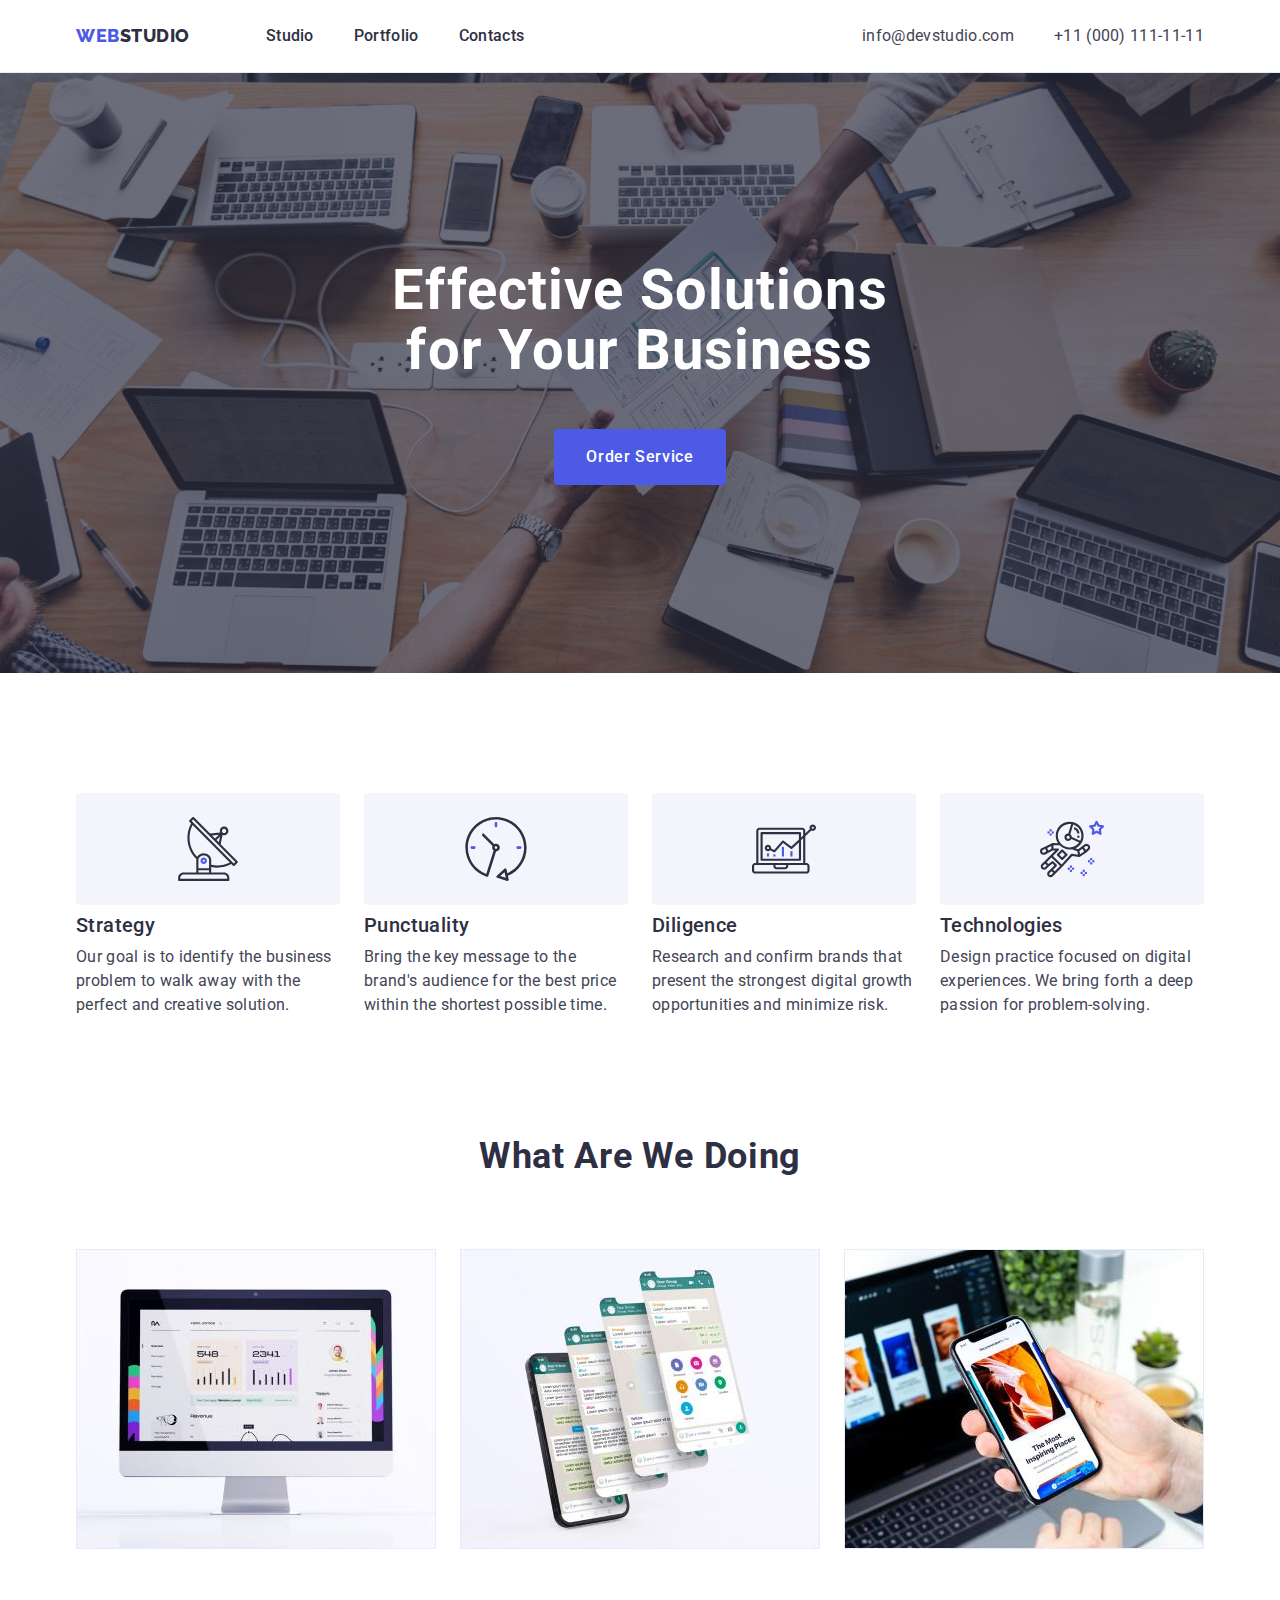
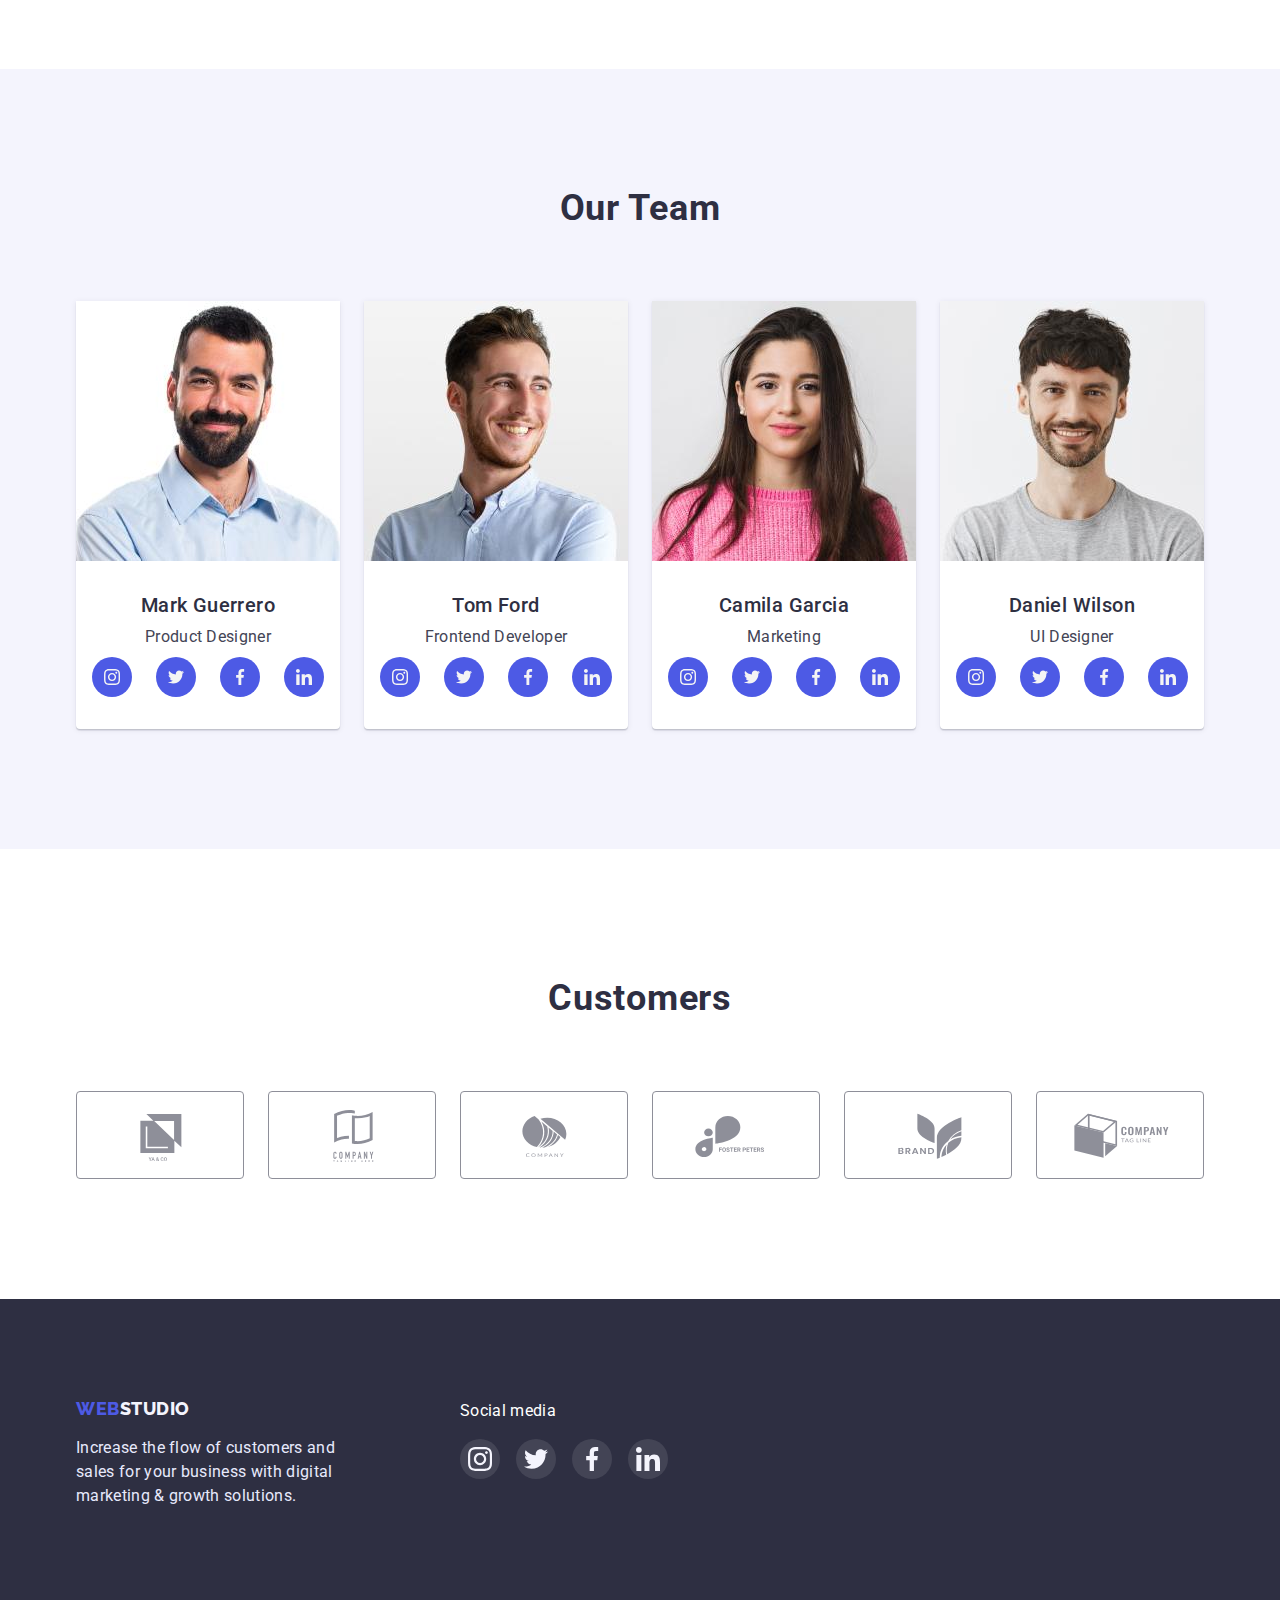
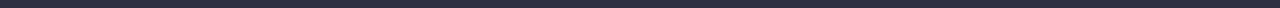
==== index.html @ 167ba150 "Initial commit" ====
<!DOCTYPE html>
<html lang="en">
  <head>
    <meta charset="UTF-8" />
    <meta http-equiv="X-UA-Compatible" content="IE=edge" />
    <meta name="viewport" content="width=device-width, initial-scale=1.0" />
    <title>Document</title>
    <link rel="preconnect" href="https://fonts.googleapis.com" />
    <link rel="preconnect" href="https://fonts.gstatic.com" crossorigin />
    <link
      href="https://fonts.googleapis.com/css2?family=Raleway:wght@800&family=Roboto:wght@400;500;700&display=swap"
      rel="stylesheet"
    />
    <link
      href="https://cdn.jsdelivr.net/npm/modern-normalize@1.1.0/modern-normalize.min.css"
      rel="stylesheet"
    />
    <link rel="stylesheet" href="./css/style.css" />
  </head>
  <body>
    <!-- header -->
    <header class="header">
      <div class="container">
        <div class="container-header">
          <nav class="nav">
            <a class="logo" href="./index.html"><span class="logo-color">Web</span>Studio</a>
            <ul class="nav-list">
              <li class="nav-item"><a class="nav-link" href="">Studio</a></li>
              <li class="nav-item"><a class="nav-link" href="./portfolio.html">Portfolio</a></li>
              <li class="nav-item"><a class="nav-link" href="">Contacts</a></li>
            </ul>
          </nav>
          <address class="address">
            <ul class="address-list">
              <li class="address-item">
                <a class="address-link" href="mailto:info@devstudio.com">info@devstudio.com</a>
              </li>
              <li class="address-item">
                <a class="address-link" href="tel:+110001111111">+11 (000) 111-11-11</a>
              </li>
            </ul>
          </address>
        </div>
      </div>
    </header>

    <main>
      <!-- Hero section -->
      <section class="hero bg">
        <div class="container">
          <h1 class="hero-title">Effective Solutions for Your Business</h1>
          <button class="hero-button btn" type="button">Order Service</button>
        </div>
      </section>

      <!-- Features section -->
      <section class="features">
        <div class="container">
          <h2 class="visually-hidden">Features</h2>
          <ul class="features-list">
            <li class="features-item">
              <div class="features-icons-wrapper">
                <svg class="features-icons" width="64" height="64">
                  <use href="./images/icons.svg#icon-antenna"></use>
                </svg>
              </div>
              <h3 class="features-subtitle section-subtitle">Strategy</h3>
              <p class="features-text section-text">
                Our goal is to identify the business problem to walk away with the perfect and
                creative solution.
              </p>
            </li>
            <li class="features-item">
              <div class="features-icons-wrapper">
                <svg class="features-icons" width="64" height="64">
                  <use href="./images/icons.svg#icon-clock"></use>
                </svg>
              </div>
              <h3 class="features-subtitle section-subtitle">Punctuality</h3>
              <p class="features-text section-text">
                Bring the key message to the brand's audience for the best price within the shortest
                possible time.
              </p>
            </li>
            <li class="features-item">
              <div class="features-icons-wrapper">
                <svg class="features-icons" width="64" height="64">
                  <use href="./images/icons.svg#icon-diagram"></use>
                </svg>
              </div>
              <h3 class="features-subtitle section-subtitle">Diligence</h3>
              <p class="features-text section-text">
                Research and confirm brands that present the strongest digital growth opportunities
                and minimize risk.
              </p>
            </li>
            <li class="features-item">
              <div class="features-icons-wrapper">
                <svg class="features-icons" width="64" height="64">
                  <use href="./images/icons.svg#icon-astronaut"></use>
                </svg>
              </div>
              <h3 class="features-subtitle section-subtitle">Technologies</h3>
              <p class="features-text section-text">
                Design practice focused on digital experiences. We bring forth a deep passion for
                problem-solving.
              </p>
            </li>
          </ul>
        </div>
      </section>

      <!-- Command tasks section -->
      <section class="tasks">
        <div class="container">
          <h2 class="tasks-title section-title">What are we doing</h2>
          <ul class="tasks-list">
            <li class="tasks-item">
              <img
                class="tasts-img"
                src="./images/img_1.jpg"
                alt="monoblock"
                width="360"
                height="300"
              />
            </li>
            <li class="tasks-item">
              <img
                class="tasts-img"
                src="./images/img_2.jpg"
                alt="screen chats"
                width="360"
                height="300"
              />
            </li>
            <li class="tasks-item">
              <img
                class="tasts-img"
                src="./images/img_3.jpg"
                alt="phone"
                width="360"
                height="300"
              />
            </li>
          </ul>
        </div>
      </section>

      <!-- Team section -->
      <section class="team">
        <div class="container">
          <h2 class="team-title section-title">Our Team</h2>
          <ul class="team-list">
            <li class="team-item">
              <img class="team-img" src="./images/team_1.jpg" alt="Product Designer" width="264" />
              <div class="team-info">
                <h3 class="team-subtitle section-subtitle">Mark Guerrero</h3>
                <p class="team-text section-text">Product Designer</p>
                <ul class="team-social-list">
                  <li class="item">
                    <a class="link" href="#">
                      <svg class="icons">
                        <use href="./images/icons.svg#icon-instagram"></use>
                      </svg>
                    </a>
                  </li>
                  <li class="item">
                    <a class="link" href="#">
                      <svg class="icons">
                        <use href="./images/icons.svg#icon-twitter"></use>
                      </svg>
                    </a>
                  </li>
                  <li class="item">
                    <a class="link" href="#">
                      <svg class="icons">
                        <use href="./images/icons.svg#icon-facebook"></use>
                      </svg>
                    </a>
                  </li>
                  <li class="item">
                    <a class="link" href="#">
                      <svg class="icons">
                        <use href="./images/icons.svg#icon-linkedin"></use>
                      </svg>
                    </a>
                  </li>
                </ul>
              </div>
            </li>
            <li class="team-item">
              <img
                class="team-img"
                src="./images/team_2.jpg"
                alt="Frontend Developer"
                width="264"
              />
              <div class="team-info">
                <h3 class="team-subtitle section-subtitle">Tom Ford</h3>
                <p class="team-text section-text">Frontend Developer</p>
                <ul class="team-social-list">
                  <li class="item">
                    <a class="link" href="#">
                      <svg class="icons">
                        <use href="./images/icons.svg#icon-instagram"></use>
                      </svg>
                    </a>
                  </li>
                  <li class="item">
                    <a class="link" href="#">
                      <svg class="icons">
                        <use href="./images/icons.svg#icon-twitter"></use>
                      </svg>
                    </a>
                  </li>
                  <li class="item">
                    <a class="link" href="#">
                      <svg class="icons">
                        <use href="./images/icons.svg#icon-facebook"></use>
                      </svg>
                    </a>
                  </li>
                  <li class="item">
                    <a class="link" href="#">
                      <svg class="icons">
                        <use href="./images/icons.svg#icon-linkedin"></use>
                      </svg>
                    </a>
                  </li>
                </ul>
              </div>
            </li>
            <li class="team-item">
              <img class="team-img" src="./images/team_3.jpg" alt="Marketing" width="264" />
              <div class="team-info">
                <h3 class="team-subtitle section-subtitle">Camila Garcia</h3>
                <p class="team-text section-text">Marketing</p>
                <ul class="team-social-list">
                  <li class="item">
                    <a class="link" href="#">
                      <svg class="icons">
                        <use href="./images/icons.svg#icon-instagram"></use>
                      </svg>
                    </a>
                  </li>
                  <li class="item">
                    <a class="link" href="#">
                      <svg class="icons">
                        <use href="./images/icons.svg#icon-twitter"></use>
                      </svg>
                    </a>
                  </li>
                  <li class="item">
                    <a class="link" href="#">
                      <svg class="icons">
                        <use href="./images/icons.svg#icon-facebook"></use>
                      </svg>
                    </a>
                  </li>
                  <li class="item">
                    <a class="link" href="#">
                      <svg class="icons">
                        <use href="./images/icons.svg#icon-linkedin"></use>
                      </svg>
                    </a>
                  </li>
                </ul>
              </div>
            </li>
            <li class="team-item">
              <img class="team-img" src="./images/team_4.jpg" alt="UI Designer" width="264" />
              <div class="team-info">
                <h3 class="team-subtitle section-subtitle">Daniel Wilson</h3>
                <p class="team-text section-text">UI Designer</p>
                <ul class="team-social-list">
                  <li class="item">
                    <a class="link" href="#">
                      <svg class="icons">
                        <use href="./images/icons.svg#icon-instagram"></use>
                      </svg>
                    </a>
                  </li>
                  <li class="item">
                    <a class="link" href="#">
                      <svg class="icons">
                        <use href="./images/icons.svg#icon-twitter"></use>
                      </svg>
                    </a>
                  </li>
                  <li class="item">
                    <a class="link" href="#">
                      <svg class="icons">
                        <use href="./images/icons.svg#icon-facebook"></use>
                      </svg>
                    </a>
                  </li>
                  <li class="item">
                    <a class="link" href="#">
                      <svg class="icons">
                        <use href="./images/icons.svg#icon-linkedin"></use>
                      </svg>
                    </a>
                  </li>
                </ul>
              </div>
            </li>
          </ul>
        </div>
      </section>

      <section class="customers">
        <div class="container">
          <h2 class="customers-title section-title">Customers</h2>
          <ul class="customers-list">
            <li class="customers-item">
              <a class="customers-link" href="#">
                <svg class="customers-icons" width="104" height="56">
                  <use href="./images/icons.svg#icon-ya-go"></use>
                </svg>
              </a>
            </li>
            <li class="customers-item">
              <a class="customers-link" href="#">
                <svg class="customers-icons" width="104" height="56">
                  <use href="./images/icons.svg#icon-company-1"></use>
                </svg>
              </a>
            </li>
            <li class="customers-item">
              <a class="customers-link" href="#">
                <svg class="customers-icons" width="104" height="56">
                  <use href="./images/icons.svg#icon-company-2"></use>
                </svg>
              </a>
            </li>
            <li class="customers-item">
              <a class="customers-link" href="#">
                <svg class="customers-icons" width="104" height="56">
                  <use href="./images/icons.svg#icon-forest"></use>
                </svg>
              </a>
            </li>
            <li class="customers-item">
              <a class="customers-link" href="#">
                <svg class="customers-icons" width="104" height="56">
                  <use href="./images/icons.svg#icon-brand"></use>
                </svg>
              </a>
            </li>
            <li class="customers-item">
              <a class="customers-link" href="#">
                <svg class="customers-icons" width="104" height="56">
                  <use href="./images/icons.svg#icon-company-3"></use>
                </svg>
              </a>
            </li>
          </ul>
        </div>
      </section>
    </main>

    <!-- footer -->
    <footer class="footer">
      <div class="container footer-container">
        <div class="footer-content">
          <a class="logo" href="./index.html"><span class="logo-color">Web</span>Studio</a>
          <p class="footer-text">
            Increase the flow of customers and sales for your business with digital marketing &
            growth solutions.
          </p>
        </div>
        <div class="footer-social">
          <p class="footer-social-text">Social media</p>
          <ul class="footer-social-list">
            <li class="footer-social-item">
              <a class="footer-social-link" href="#">
                <svg class="footer-social-icons">
                  <use href="./images/icons.svg#icon-instagram"></use>
                </svg>
              </a>
            </li>
            <li class="footer-social-item">
              <a class="footer-social-link" href="#">
                <svg class="footer-social-icons">
                  <use href="./images/icons.svg#icon-twitter"></use>
                </svg>
              </a>
            </li>
            <li class="footer-social-item">
              <a class="footer-social-link" href="#">
                <svg class="footer-social-icons">
                  <use href="./images/icons.svg#icon-facebook"></use>
                </svg>
              </a>
            </li>
            <li class="footer-social-item">
              <a class="footer-social-link" href="#">
                <svg class="footer-social-icons">
                  <use href="./images/icons.svg#icon-linkedin"></use>
                </svg>
              </a>
            </li>
          </ul>
        </div>
      </div>
    </footer>
  </body>
</html>
---- css/style.css ----
:root {
  --accent-color: #4d5ae5;
  --headers-color: #2e2f42;
  --text-color: #434455;
  --white-color: #ffffff;
  --ocean-color: #404bbf;
  --light-backgroud-color: #f4f4fd;
  --main-font: 'Roboto', sans-serif;
}

body {
  font-family: var(--main-font);
  font-size: 16px;
  background-color: var(--white-color);
  color: var(--text-color);
}

/* Reset */
h1,
h2,
h3,
h4,
h5,
h6,
p {
  margin: 0;
}

a {
  text-decoration: none;
}

ul {
  list-style-type: none;
  margin: 0;
  padding: 0;
}

img {
  display: block;
  max-width: 100%;
  height: auto;
}

button {
  font-family: inherit;
}

address {
  font-style: normal;
}

/* components */
.container {
  max-width: 1158px;
  margin: 0 auto;
  padding: 0 15px;
}

.section-title {
  font-size: 36px;
  line-height: 1.11;
  letter-spacing: 0.02em;
  text-transform: capitalize;
  color: var(--headers-color);
}

.section-subtitle {
  font-weight: 500;
  font-size: 20px;
  line-height: 1.2;
  letter-spacing: 0.02em;
  color: var(--headers-color);
}

.section-text {
  line-height: 1.5;
  letter-spacing: 0.02em;
  color: var(--text-color);
}

.btn {
  font-family: 'Roboto';
  font-weight: 500;
  letter-spacing: 0.04em;
  line-height: 1.5;
  border-radius: 4px;
  cursor: pointer;
}

/* utility */
.visually-hidden {
  position: absolute;
  width: 1px;
  height: 1px;
  margin: -1px;
  border: 0;
  padding: 0;
  white-space: nowrap;
  clip-path: inset(100%);
  clip: rect(0 0 0 0);
  overflow: hidden;
}

/* Header */
.header {
  border-bottom: 1px solid #e7e9fc;
  box-shadow: 0px 2px 1px rgba(46, 47, 66, 0.08), 0px 1px 1px rgba(46, 47, 66, 0.16),
    0px 1px 6px rgba(46, 47, 66, 0.08);
}

.container-header {
  display: flex;
  justify-content: space-between;
  align-items: center;
}

.logo {
  font-family: 'Raleway', sans-serif;
  font-size: 18px;
  font-weight: 800;
  line-height: 1.16;
  letter-spacing: 0.03em;
  text-transform: uppercase;
  text-decoration: none;
  color: var(--headers-color);
  margin-right: 76px;
}

.logo-color {
  color: var(--accent-color);
}

.nav {
  display: flex;
  align-items: center;
}

.nav-list {
  display: flex;
  gap: 40px;
}

.nav-link {
  display: block;
  padding: 24px 0;
  color: var(--headers-color);
  font-weight: 500;
  line-height: 1.5;
  letter-spacing: 0.02em;
}

.nav-link:active {
  color: var(--ocean-color);
}

.nav-link:hover {
  color: var(--ocean-color);
}

.nav-link:focus {
  color: var(--ocean-color);
}

.address-list {
  display: flex;
  gap: 40px;
}

.address-link {
  color: var(--text-color);
  line-height: 1.5;
  letter-spacing: 0.02em;
  font-style: normal;
}

.address-link:active {
  color: var(--ocean-color);
}

.address-link:hover {
  color: var(--ocean-color);
}

.address-link:focus {
  color: var(--ocean-color);
}

/* Hero */
.hero {
  padding: 188px 0;
}

.hero.bg {
  max-width: 1440px;
  height: 600px;
  margin-left: auto;
  margin-right: auto;

  background-color: #2e2f42;
  background-image: linear-gradient(rgba(46, 47, 66, 0.7), rgba(46, 47, 66, 0.7)),
    url('../images/hero-bg.jpg');
  background-repeat: no-repeat;
  background-position: center;
  background-size: cover;
}

.hero-title {
  max-width: 496px;
  margin: 0 auto 48px;
  text-align: center;
  font-size: 56px;
  line-height: 1.07;
  letter-spacing: 0.02em;
  color: var(--white-color);
}

.hero-button {
  display: block;
  margin: 0 auto;
  color: var(--white-color);
  background: var(--accent-color);
  border: none;
  padding: 16px 32px;
}

.hero-button:hover {
  background: #404bbf;
  box-shadow: 0px 4px 4px rgba(0, 0, 0, 0.15);
}

/* Features */
.features {
  padding: 120px 0;
}

.features-list {
  display: flex;
  gap: 24px;
}

.features-item {
  max-width: 264px;
}

.features-icons-wrapper {
  display: flex;
  align-items: center;
  justify-content: center;

  height: 112px;
  margin-bottom: 8px;

  background-color: var(--light-backgroud-color);
  border-radius: 4px;
}

.features-subtitle {
  margin-bottom: 8px;
}

/* TASK SECTION */
.tasks {
  padding-bottom: 120px;
}

.tasks-title {
  margin-bottom: 72px;
  text-align: center;
}

.tasks-list {
  display: flex;
  gap: 24px;
}

/* TEAM SECTION */
.team {
  background-color: var(--light-backgroud-color);
  padding: 120px 0;
  text-align: center;
}

.team-title {
  margin-bottom: 72px;
}

.team-list {
  display: flex;
  flex-wrap: wrap;
  gap: 24px;
}

.team-item {
  flex-basis: calc((100% - 72px) / 4);
  border-radius: 0px 0px 4px 4px;
  box-shadow: 0px 1px 6px rgba(46, 47, 66, 0.08), 0px 1px 1px rgba(46, 47, 66, 0.16),
    0px 2px 1px rgba(46, 47, 66, 0.08);
  background: #ffffff;
}

.team-info {
  padding: 32px 0;
}

.team-subtitle {
  margin: 0 0 8px 0;
}

.team-text {
  margin-bottom: 8px;
}

.team-social-list {
  display: flex;
  justify-content: center;
  gap: 24px;
}

.team-social-list .item {
  width: 40px;
  height: 40px;
}

.team-social-list .link {
  display: flex;
  align-items: center;
  justify-content: center;

  width: 100%;
  height: 100%;
  background-color: var(--accent-color);
  border-radius: 50%;

  fill: #f4f4f4;
}

.team-social-list .link:hover,
.team-social-list .link:focus {
  background-color: var(--ocean-color);
}

.team-social-list .icons {
  width: 16px;
  height: 16px;
}

/* customers */

.customers {
  padding-top: 130px;
  padding-bottom: 120px;
}
.customers-title {
  margin-bottom: 72px;
  text-align: center;
}
.customers-list {
  display: flex;
  gap: 24px;
  justify-content: center;
}
.customers-item {
  width: 168px;
  height: 88px;
}

.customers-link {
  display: flex;
  justify-content: center;
  align-items: center;
  height: 100%;

  border: 1px solid #8e8f99;
  border-radius: 4px;
  fill: #8e8f99;
}

.customers-link:hover,
.customers-link:focus {
  fill: var(--ocean-color);
  border-color: var(--ocean-color);
}

/* PORTFOLIO PAGE */
.portfolio {
  padding-top: 96px;
  padding-bottom: 120px;
}

.portfolio-menu-list {
  display: flex;
  gap: 24px;
  justify-content: center;
  margin-bottom: 72px;
}

.portfolio-button {
  color: var(--accent-color);
  background-color: var(--light-backgroud-color);
  border: 1px solid #e7e9fc;
  border-radius: 4px;
  padding: 12px 24px;
}

.portfolio-button:hover,
.portfolio-button:focus {
  background: var(--accent-color);
  box-shadow: 0px 3px 1px rgba(0, 0, 0, 0.1), 0px 2px 1px rgba(0, 0, 0, 0.08),
    0px 2px 2px rgba(0, 0, 0, 0.12);
  /* border: 1px inherit; */
  color: var(--white-color);
}

.portfolio-list {
  display: flex;
  flex-wrap: wrap;
  column-gap: 24px;
  row-gap: 48px;
}

.portfolio-item {
  flex-basis: calc((100% - 48px) / 3);
}

.portfolio-card:hover,
.portfolio-card:focus {
  display: block;
  box-shadow: 0px 1px 6px rgba(46, 47, 66, 0.08), 0px 1px 1px rgba(46, 47, 66, 0.16),
    0px 2px 1px rgba(46, 47, 66, 0.08);
}

.portfolio-img {
  display: block;
}

.portfolio-preview {
  padding: 32px 0 32px 16px;
  border-left: 1px solid #e7e9fc;
  border-right: 1px solid #e7e9fc;
  border-bottom: 1px solid #e7e9fc;
}

.portfolio-subtitle {
  margin: 0 0 8px 0;
}

.portfolio-category {
  margin: 0;
}
/* Footer */
.footer {
  padding: 100px 0;
  background: var(--headers-color);
}
.footer-content {
  max-width: 264px;
}

.footer-container {
  display: flex;
  gap: 120px;
}

.footer .logo {
  color: #f4f4fd;
  margin-right: 0;
}

.footer-text {
  margin-top: 16px;
  margin-bottom: 0;
  color: #e7e9fc;
  line-height: 1.5;
  letter-spacing: 0.02em;
}

.footer-social-text {
  color: #ffffff;
  line-height: 1.5;
  letter-spacing: 0.02em;
  margin-bottom: 16px;
}
.footer-social-list {
  display: flex;
  gap: 16px;
}
.footer-social-item {
  width: 40px;
  height: 40px;
  border-radius: 50%;
}
.footer-social-link {
  display: inline-flex;
  justify-content: center;
  align-items: center;
  height: 100%;
  width: 100%;

  fill: var(--light-backgroud-color);
  background-color: rgba(255, 255, 255, 0.1);
  border-radius: 50%;
}
.footer-social-link:hover,
.footer-social-link:focus {
  background-color: #31d0aa;
}

.footer-social-icons {
  width: 24px;
  height: 24px;
}
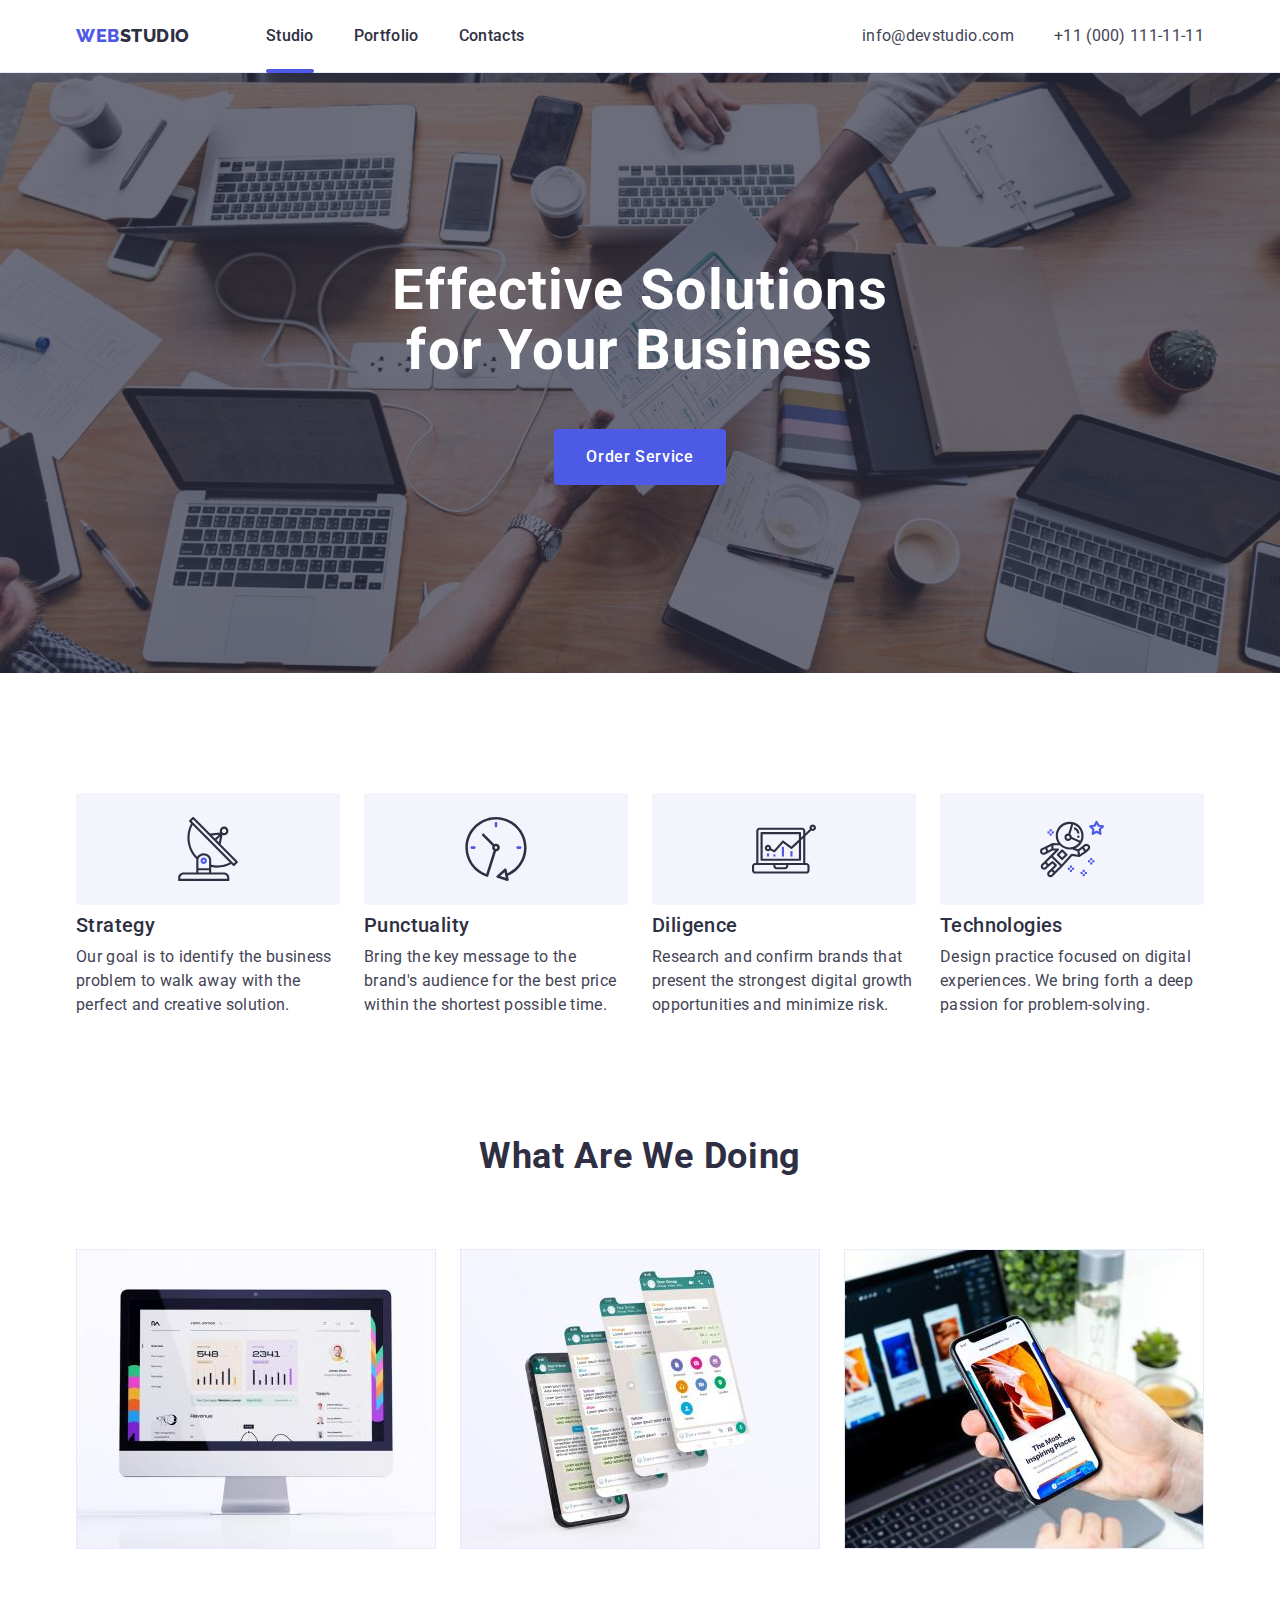
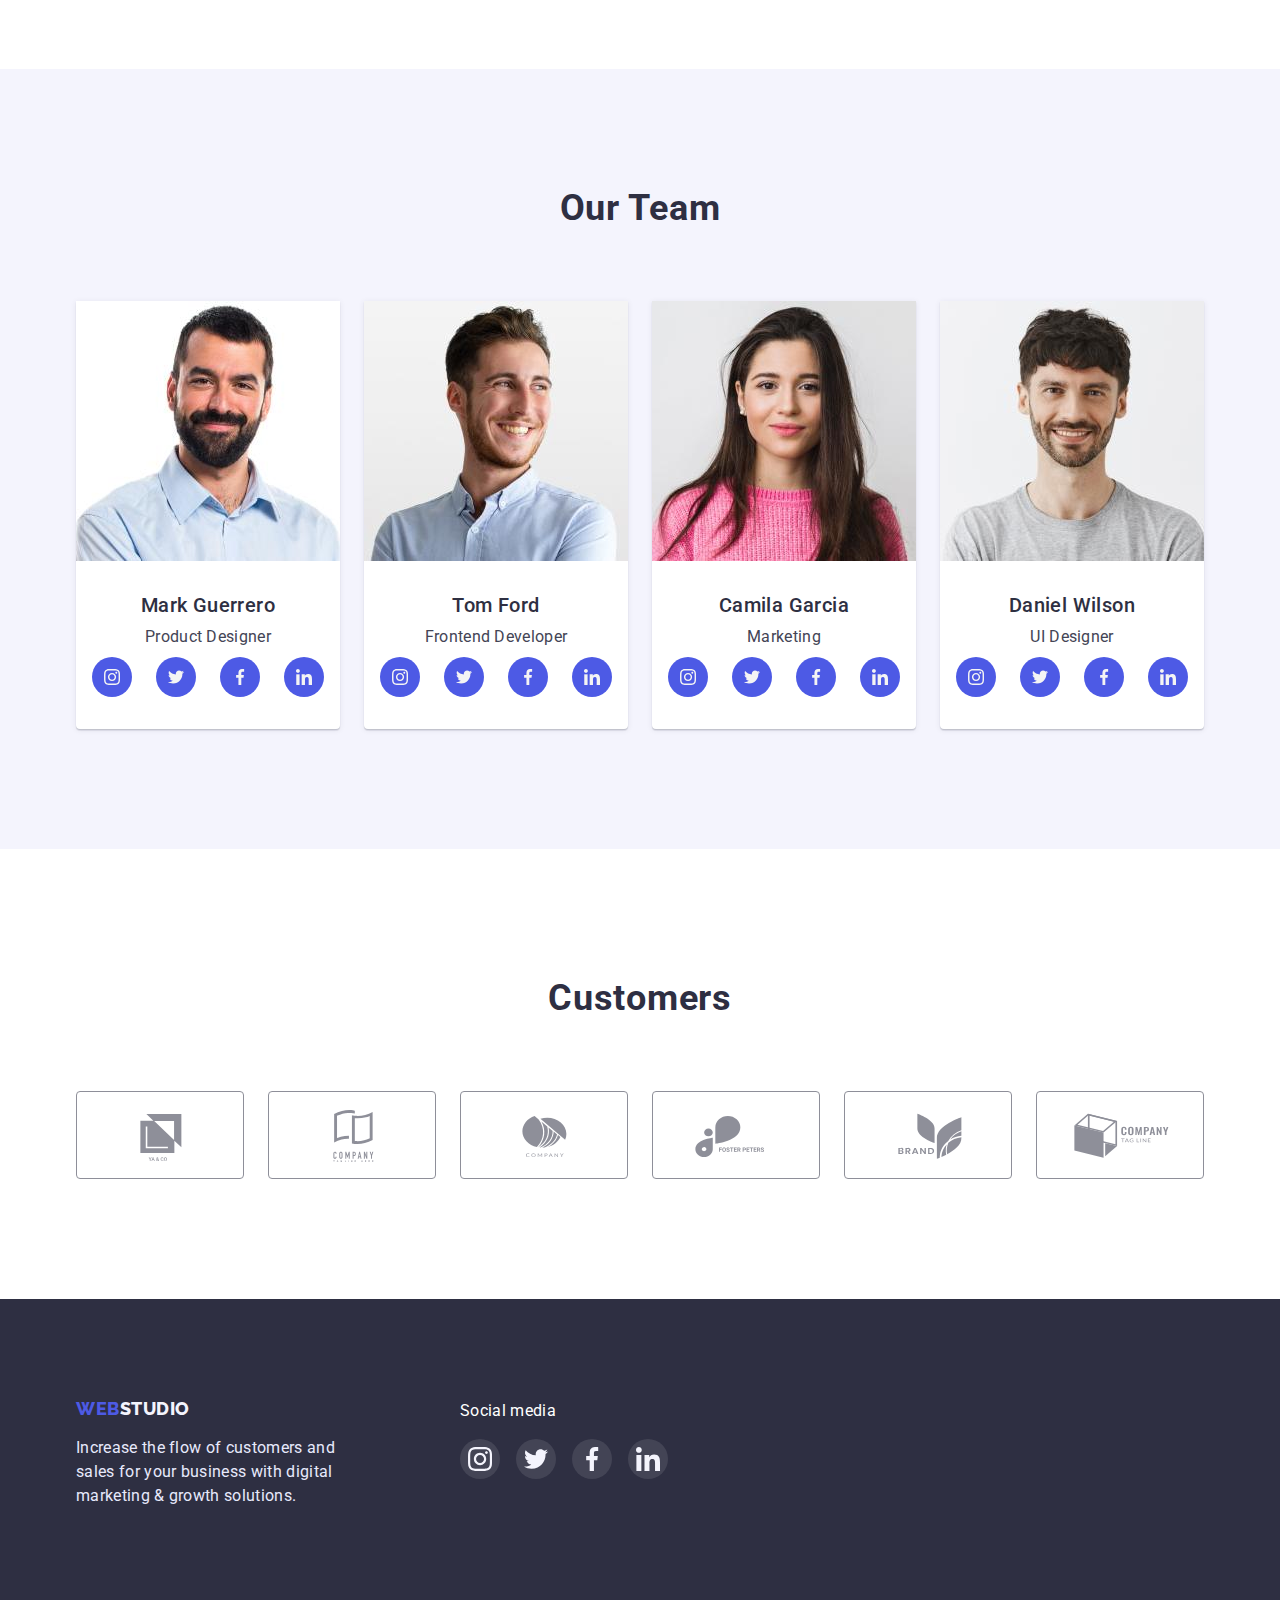
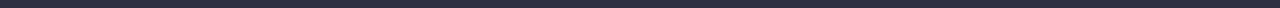
==== commit f31ac791: "add modal, amimation to all hover,focus elements" ====
--- a/index.html
+++ b/index.html
@@ -4,7 +4,7 @@
     <meta charset="UTF-8" />
     <meta http-equiv="X-UA-Compatible" content="IE=edge" />
     <meta name="viewport" content="width=device-width, initial-scale=1.0" />
-    <title>Document</title>
+    <title>Studio</title>
     <link rel="preconnect" href="https://fonts.googleapis.com" />
     <link rel="preconnect" href="https://fonts.gstatic.com" crossorigin />
     <link
@@ -25,9 +25,11 @@
           <nav class="nav">
             <a class="logo" href="./index.html"><span class="logo-color">Web</span>Studio</a>
             <ul class="nav-list">
-              <li class="nav-item"><a class="nav-link" href="">Studio</a></li>
+              <li class="nav-item">
+                <a id="link-active" class="nav-link" href="./index.html">Studio</a>
+              </li>
               <li class="nav-item"><a class="nav-link" href="./portfolio.html">Portfolio</a></li>
-              <li class="nav-item"><a class="nav-link" href="">Contacts</a></li>
+              <li class="nav-item"><a class="nav-link" href="./contacts.html">Contacts</a></li>
             </ul>
           </nav>
           <address class="address">
@@ -49,7 +51,7 @@
       <section class="hero bg">
         <div class="container">
           <h1 class="hero-title">Effective Solutions for Your Business</h1>
-          <button class="hero-button btn" type="button">Order Service</button>
+          <button class="hero-button btn" type="button" data-modal-open>Order Service</button>
         </div>
       </section>
 
@@ -404,5 +406,19 @@
         </div>
       </div>
     </footer>
+
+    <!-- modal -->
+    <div class="backdrop is-hidden" data-modal data-modal-close>
+      <div class="modal">
+        <button class="close-button" type="button" data-modal-close>
+          <svg width="8" height="8">
+            <use href="./images/icons.svg#icon-close"></use>
+          </svg>
+        </button>
+      </div>
+    </div>
+
+    <script src="./js/modal.js"></script>
+    <script src="./js/menu.js"></script>
   </body>
 </html>
--- a/css/style.css
+++ b/css/style.css
@@ -6,6 +6,7 @@
   --ocean-color: #404bbf;
   --light-backgroud-color: #f4f4fd;
   --main-font: 'Roboto', sans-serif;
+  --border-bg-color: #e7e9fc;
 }
 
 body {
@@ -104,7 +105,7 @@
 
 /* Header */
 .header {
-  border-bottom: 1px solid #e7e9fc;
+  border-bottom: 1px solid var(--border-bg-color);
   box-shadow: 0px 2px 1px rgba(46, 47, 66, 0.08), 0px 1px 1px rgba(46, 47, 66, 0.16),
     0px 1px 6px rgba(46, 47, 66, 0.08);
 }
@@ -141,6 +142,10 @@
   gap: 40px;
 }
 
+.nav-item {
+  position: relative;
+}
+
 .nav-link {
   display: block;
   padding: 24px 0;
@@ -148,6 +153,10 @@
   font-weight: 500;
   line-height: 1.5;
   letter-spacing: 0.02em;
+
+  transition-property: color;
+  transition-duration: 250ms;
+  transition-timing-function: cubic-bezier(0.4, 0, 0.2, 1);
 }
 
 .nav-link:active {
@@ -160,6 +169,18 @@
 
 .nav-link:focus {
   color: var(--ocean-color);
+}
+
+#link-active::after {
+  content: '';
+  position: absolute;
+  left: 0;
+  bottom: -1px;
+
+  width: 100%;
+  height: 4px;
+  background-color: var(--accent-color);
+  border-radius: 2px;
 }
 
 .address-list {
@@ -172,6 +193,10 @@
   line-height: 1.5;
   letter-spacing: 0.02em;
   font-style: normal;
+
+  transition-property: color;
+  transition-duration: 250ms;
+  transition-timing-function: cubic-bezier(0.4, 0, 0.2, 1);
 }
 
 .address-link:active {
@@ -222,10 +247,14 @@
   background: var(--accent-color);
   border: none;
   padding: 16px 32px;
+
+  transition-property: background-color, box-shadow;
+  transition-duration: 250ms;
+  transition-timing-function: cubic-bezier(0.4, 0, 0.2, 1);
 }
 
 .hero-button:hover {
-  background: #404bbf;
+  background-color: #404bbf;
   box-shadow: 0px 4px 4px rgba(0, 0, 0, 0.15);
 }
 
@@ -333,6 +362,10 @@
   border-radius: 50%;
 
   fill: #f4f4f4;
+
+  transition-property: background-color;
+  transition-duration: 250ms;
+  transition-timing-function: cubic-bezier(0.4, 0, 0.2, 1);
 }
 
 .team-social-list .link:hover,
@@ -374,6 +407,10 @@
   border: 1px solid #8e8f99;
   border-radius: 4px;
   fill: #8e8f99;
+
+  transition-property: fill, border-color;
+  transition-duration: 250ms;
+  transition-timing-function: cubic-bezier(0.4, 0, 0.2, 1);
 }
 
 .customers-link:hover,
@@ -398,17 +435,21 @@
 .portfolio-button {
   color: var(--accent-color);
   background-color: var(--light-backgroud-color);
-  border: 1px solid #e7e9fc;
+  border: 1px solid var(--border-bg-color);
   border-radius: 4px;
   padding: 12px 24px;
+
+  transition-property: background-color, box-shadow, border-color, color;
+  transition-duration: 250ms;
+  transition-timing-function: cubic-bezier(0.4, 0, 0.2, 1);
 }
 
 .portfolio-button:hover,
 .portfolio-button:focus {
-  background: var(--accent-color);
+  background-color: var(--accent-color);
+  border-color: var(--accent-color);
   box-shadow: 0px 3px 1px rgba(0, 0, 0, 0.1), 0px 2px 1px rgba(0, 0, 0, 0.08),
     0px 2px 2px rgba(0, 0, 0, 0.12);
-  /* border: 1px inherit; */
   color: var(--white-color);
 }
 
@@ -423,22 +464,56 @@
   flex-basis: calc((100% - 48px) / 3);
 }
 
+.portfolio-card {
+  display: block;
+  transition: box-shadow;
+  transition-duration: 250ms;
+  transition-timing-function: cubic-bezier(0.4, 0, 0.2, 1);
+}
+
 .portfolio-card:hover,
 .portfolio-card:focus {
-  display: block;
   box-shadow: 0px 1px 6px rgba(46, 47, 66, 0.08), 0px 1px 1px rgba(46, 47, 66, 0.16),
     0px 2px 1px rgba(46, 47, 66, 0.08);
 }
 
-.portfolio-img {
-  display: block;
+.portfolio-card-thumb {
+  position: relative;
+  overflow: hidden;
+}
+
+.portfolio-thumb-meta {
+  position: absolute;
+  height: 100%;
+  left: 0;
+  top: 0;
+
+  padding-top: 40px;
+  padding-left: 32px;
+  padding-right: 32px;
+  background-color: var(--accent-color);
+
+  transform: translatey(100%);
+  transition: transform;
+  transition-duration: 250ms;
+  transition-timing-function: cubic-bezier(0.4, 0, 0.2, 1);
+}
+
+.portfolio-card:hover .portfolio-thumb-meta {
+  transform: translatey(0);
+}
+
+.portfolio-thumb-text {
+  line-height: 1.5;
+  color: var(--light-backgroud-color);
+  letter-spacing: 0.02em;
 }
 
 .portfolio-preview {
   padding: 32px 0 32px 16px;
-  border-left: 1px solid #e7e9fc;
-  border-right: 1px solid #e7e9fc;
-  border-bottom: 1px solid #e7e9fc;
+  border-left: 1px solid var(--border-bg-color);
+  border-right: 1px solid var(--border-bg-color);
+  border-bottom: 1px solid var(--border-bg-color);
 }
 
 .portfolio-subtitle {
@@ -470,7 +545,7 @@
 .footer-text {
   margin-top: 16px;
   margin-bottom: 0;
-  color: #e7e9fc;
+  color: var(--border-bg-color);
   line-height: 1.5;
   letter-spacing: 0.02em;
 }
@@ -500,6 +575,10 @@
   fill: var(--light-backgroud-color);
   background-color: rgba(255, 255, 255, 0.1);
   border-radius: 50%;
+
+  transition-property: background-color;
+  transition-duration: 250ms;
+  transition-timing-function: cubic-bezier(0.4, 0, 0.2, 1);
 }
 .footer-social-link:hover,
 .footer-social-link:focus {
@@ -510,3 +589,64 @@
   width: 24px;
   height: 24px;
 }
+
+/* Modal */
+
+.backdrop {
+  position: fixed;
+  top: 0;
+  left: 0;
+
+  display: flex;
+  justify-content: center;
+  align-items: center;
+  width: 100%;
+  height: 100%;
+
+  background-color: rgba(46, 47, 66, 0.4);
+  transition-property: opacity;
+  transition-duration: 500ms;
+  transition-timing-function: cubic-bezier(0.4, 0, 0.2, 1);
+}
+
+.is-hidden {
+  visibility: none;
+  opacity: 0;
+  pointer-events: none;
+}
+
+.is-hidden .modal {
+  transform: translateY(100%);
+}
+
+.modal {
+  position: absolute;
+  min-width: 408px;
+  min-height: 576px;
+
+  background-color: #fcfcfc;
+  box-shadow: 0px 1px 1px rgba(0, 0, 0, 0.14), 0px 1px 3px rgba(0, 0, 0, 0.12),
+    0px 2px 1px rgba(0, 0, 0, 0.2);
+  border-radius: 4px;
+  transform: translateY(0);
+  transition-property: transform;
+  transition-duration: 500ms;
+  transition-timing-function: cubic-bezier(0.4, 0, 0.2, 1);
+}
+
+.close-button {
+  position: absolute;
+  top: 24px;
+  right: 24px;
+
+  width: 24px;
+  height: 24px;
+  background-color: var(--border-bg-color);
+  border: 1px solid rgba(0, 0, 0, 0.1);
+  border-radius: 50%;
+
+  fill: #000000;
+  cursor: pointer;
+  padding: 0;
+  line-height: 0;
+}
